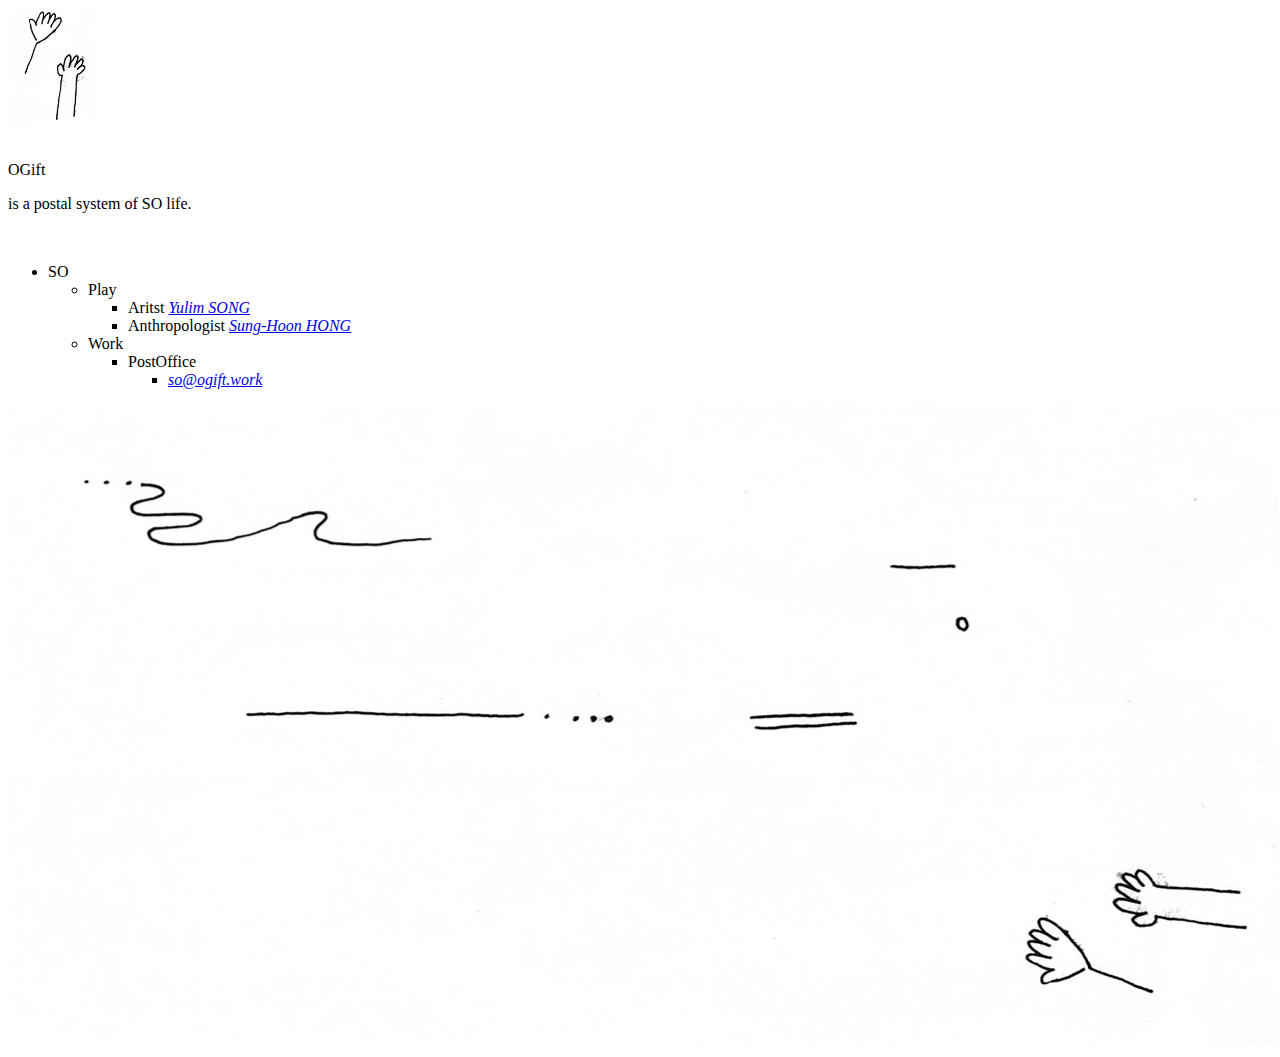
==== index.html @ c071ee41 "Update index.html" ====
<!DOCTYPE html>
<html>
  <head>
    <meta charset="utf-8">
    <title>OGift SO</title>
  </head>
  <body>
    <img src="images/hands.png" width=90>

    <br>
    <br>
    <p>OGift</p> 
    <p>is a postal system of SO life.</p>
    
    <br>
    <ul>
      <li>SO 
        <ul>
          <li>Play
            <ul>
              <li>Aritst <a href="https://yulim.studio/"><i>Yulim SONG</i></a></li>
              <li>Anthropologist <a href="http://oiieei.net/"><i>Sung-Hoon HONG</i></a></li>
            </ul>
          </li>
          <li>Work
            <ul>
              <li>PostOffice 
                <ul>
                  <li><a href="mailto:so@ogift.work"><i>so@ogift.work</i></a></li>
                </ul>
              </li>
            </ul>
          </li>
        </ul>
      </li>
    </ul>
    
    <img src="images/so.png" alt="SO signature" />
  </body>
</html>
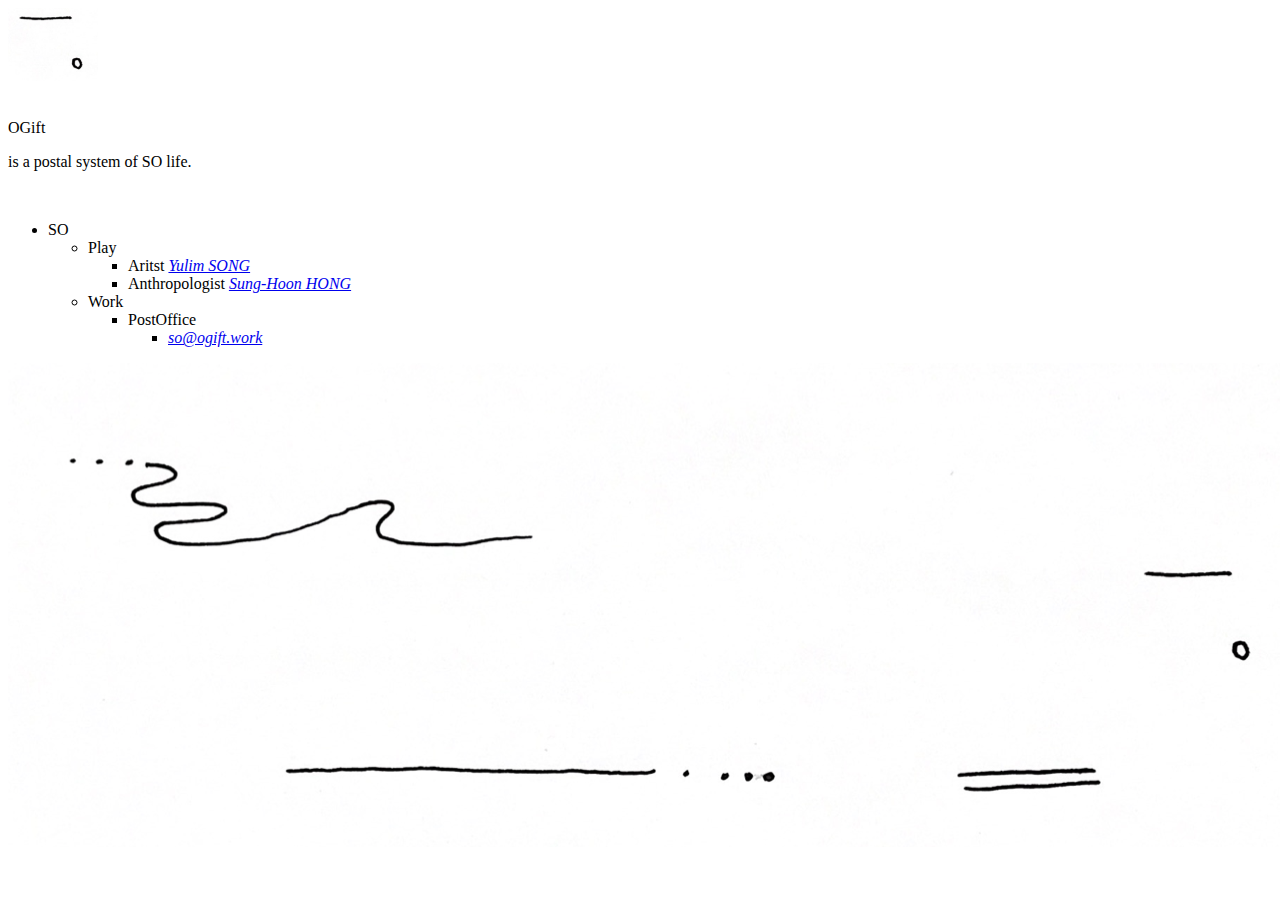
==== commit 48946e09: "Update index.html" ====
--- a/index.html
+++ b/index.html
@@ -5,7 +5,7 @@
     <title>OGift SO</title>
   </head>
   <body>
-    <img src="images/hands.png" width=90>
+    <img src="images/linedot.png" width=90>
 
     <br>
     <br>
@@ -35,6 +35,6 @@
       </li>
     </ul>
     
-    <img src="images/so.png" alt="SO signature" />
+    <img src="images/lines.png" alt="SO signature" />
   </body>
 </html>
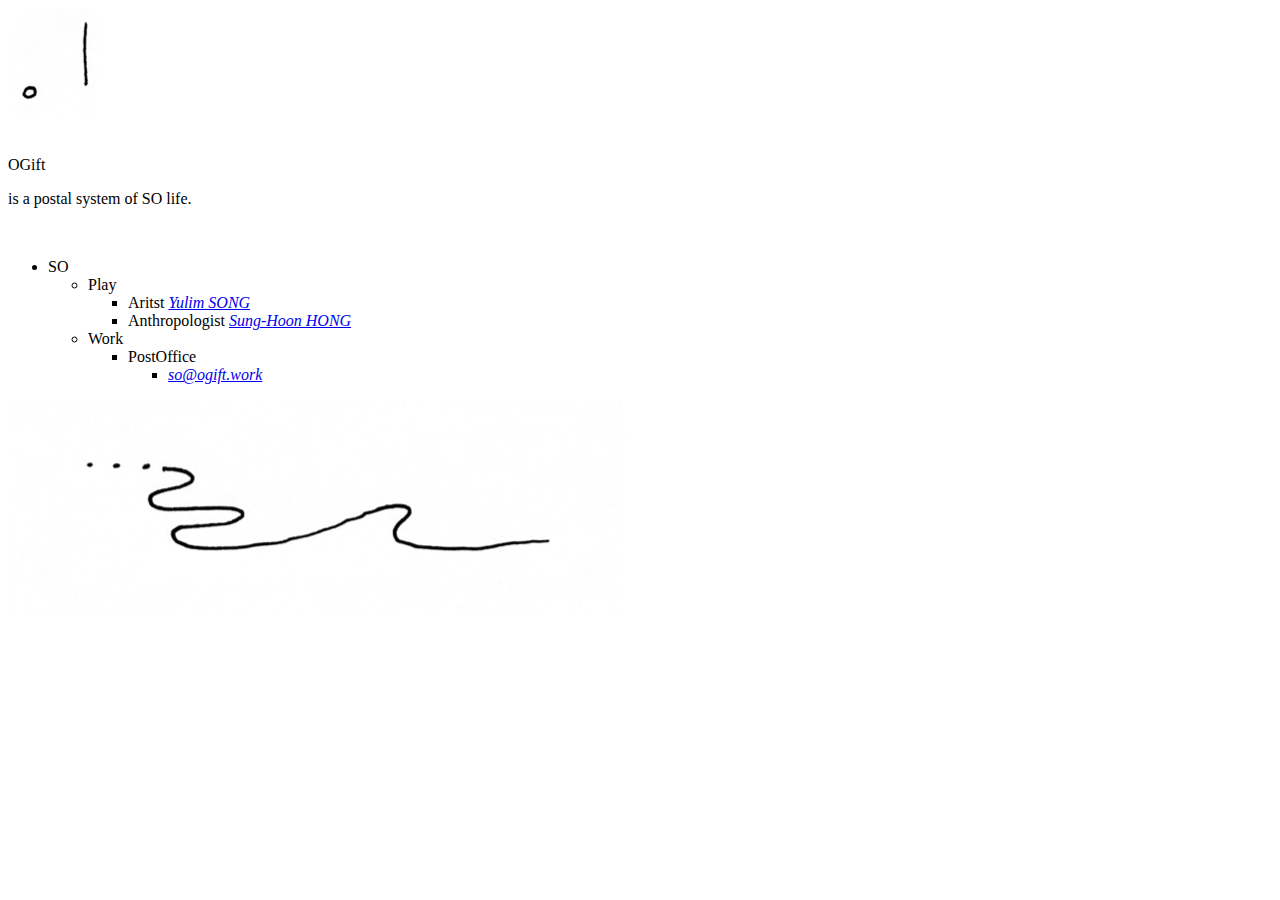
==== commit 7a7897f9: "Update index.html" ====
--- a/index.html
+++ b/index.html
@@ -5,7 +5,7 @@
     <title>OGift SO</title>
   </head>
   <body>
-    <img src="images/linedot.png" width=90>
+    <img src="images/dotline.png" width=90>
 
     <br>
     <br>
@@ -35,6 +35,6 @@
       </li>
     </ul>
     
-    <img src="images/lines.png" alt="SO signature" />
+    <img src="images/line.png" alt="SO signature" />
   </body>
 </html>
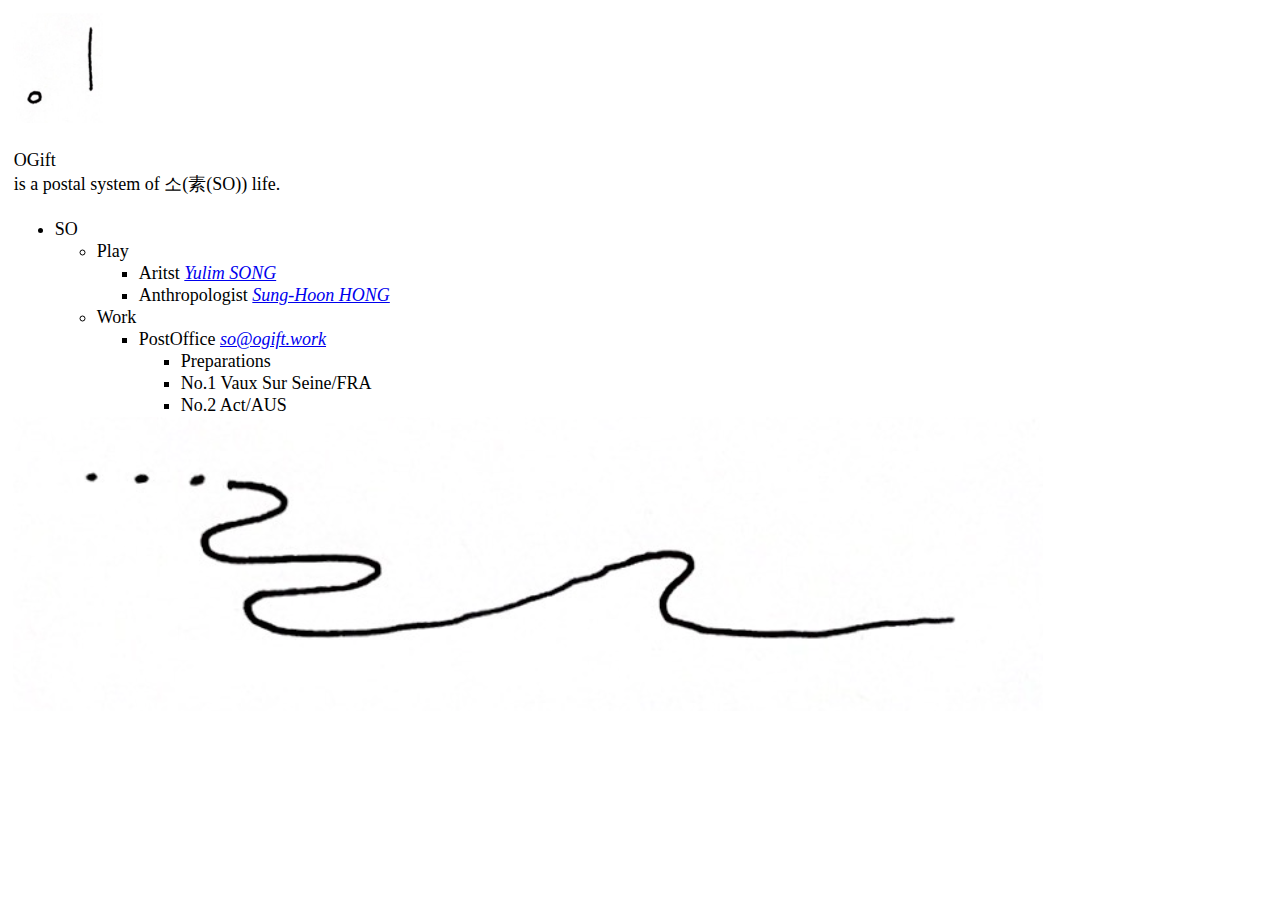
==== commit 9336a85b: "Add files via upload" ====
--- a/index.html
+++ b/index.html
@@ -1,7 +1,13 @@
 <!DOCTYPE html>
 <html>
   <head>
-    <meta charset="utf-8">
+    <meta name="description" content="Ogift. Last updated 22/12/26.">
+    <meta name="keywords" content="Yulim, SungHoon, Art, Anthropology">
+    <meta charset="UTF-8">
+    <meta name="author" content="Yulim&SungHoon">
+    <meta name="viewport" content="width=device-width, initial-scale=1.0">
+    <link rel="stylesheet" href="styles/style.css"> 
+    <link rel="icon" type="image/x-icon" href="images/dotline.png">
     <title>OGift SO</title>
   </head>
   <body>
@@ -10,7 +16,7 @@
     <br>
     <br>
     <p>OGift</p> 
-    <p>is a postal system of SO life.</p>
+    <p>is a postal system of 소(素(SO)) life.</p>
     
     <br>
     <ul>
@@ -24,9 +30,12 @@
           </li>
           <li>Work
             <ul>
-              <li>PostOffice 
+              <li>PostOffice <a href="mailto:so@ogift.work"><i>so@ogift.work</i></a> 
                 <ul>
-                  <li><a href="mailto:so@ogift.work"><i>so@ogift.work</i></a></li>
+		  <li>Preparations</li>
+		  <li>No.1 Vaux Sur Seine/FRA</li>
+		  <li>No.2 Act/AUS</li>
+
                 </ul>
               </li>
             </ul>
@@ -38,3 +47,4 @@
     <img src="images/line.png" alt="SO signature" />
   </body>
 </html>
+
--- a/styles/style.css
+++ b/styles/style.css
@@ -0,0 +1,30 @@
+body 
+{
+	font-family: 'Bitter', serif;
+	font-size: 18px;
+	margin: 1%;
+}
+p 
+{
+	margin: 1px;
+}
+ul
+{
+	margin: 1px;
+}
+li
+{
+	margin: 1px;
+}
+img
+{	
+	max-width: 90%;
+}
+.fix
+{
+    position:fixed;
+    bottom:1%;
+    right:1%;
+    width:30%; 
+}
+
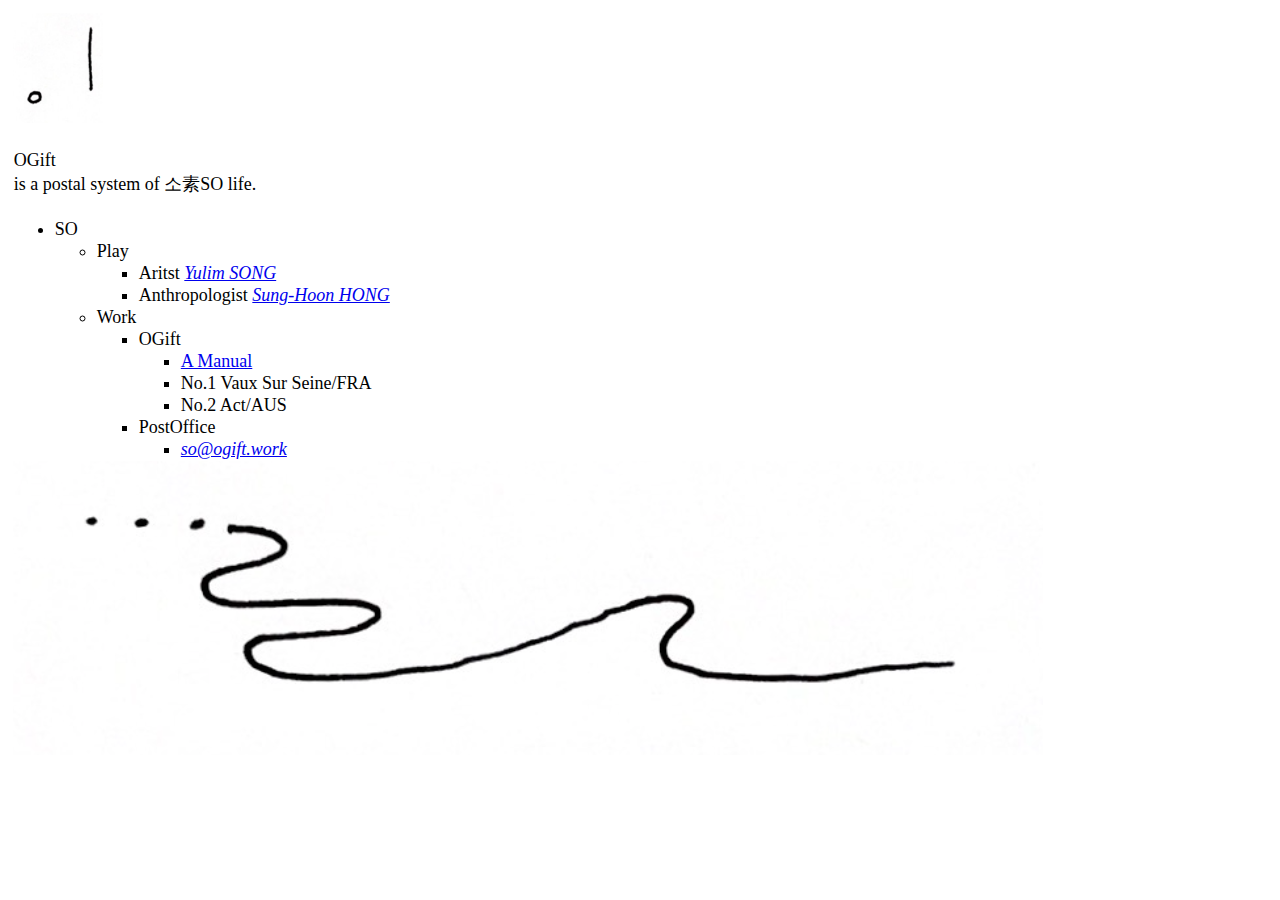
==== commit 8208a1f0: "Add files via upload" ====
--- a/index.html
+++ b/index.html
@@ -16,7 +16,7 @@
     <br>
     <br>
     <p>OGift</p> 
-    <p>is a postal system of 소(素(SO)) life.</p>
+    <p>is a postal system of 소素SO life.</p>
     
     <br>
     <ul>
@@ -24,20 +24,27 @@
         <ul>
           <li>Play
             <ul>
-              <li>Aritst <a href="https://yulim.studio/"><i>Yulim SONG</i></a></li>
-              <li>Anthropologist <a href="http://oiieei.net/"><i>Sung-Hoon HONG</i></a></li>
+              <li>Aritst <a href="https://yulim.studio/" target="_blank" class="cat4"><i>Yulim SONG</i></a></li>
+              <li>Anthropologist <a href="http://oiieei.net/" target="_blank" class="cat4"><i>Sung-Hoon HONG</i></a></li>
             </ul>
           </li>
           <li>Work
             <ul>
-              <li>PostOffice <a href="mailto:so@ogift.work"><i>so@ogift.work</i></a> 
+
+              <li>OGift
                 <ul>
-		  <li>Preparations</li>
+		  <li><a href="ogift/manual/manual.html" target="_blank" class="cat4">A Manual</a></li>
 		  <li>No.1 Vaux Sur Seine/FRA</li>
 		  <li>No.2 Act/AUS</li>
-
                 </ul>
               </li>
+
+	      <li>PostOffice
+	        <ul>
+		  <li><a href="mailto:so@ogift.work"><i>so@ogift.work</i></a></li>
+		</ul>
+              </li>
+
             </ul>
           </li>
         </ul>
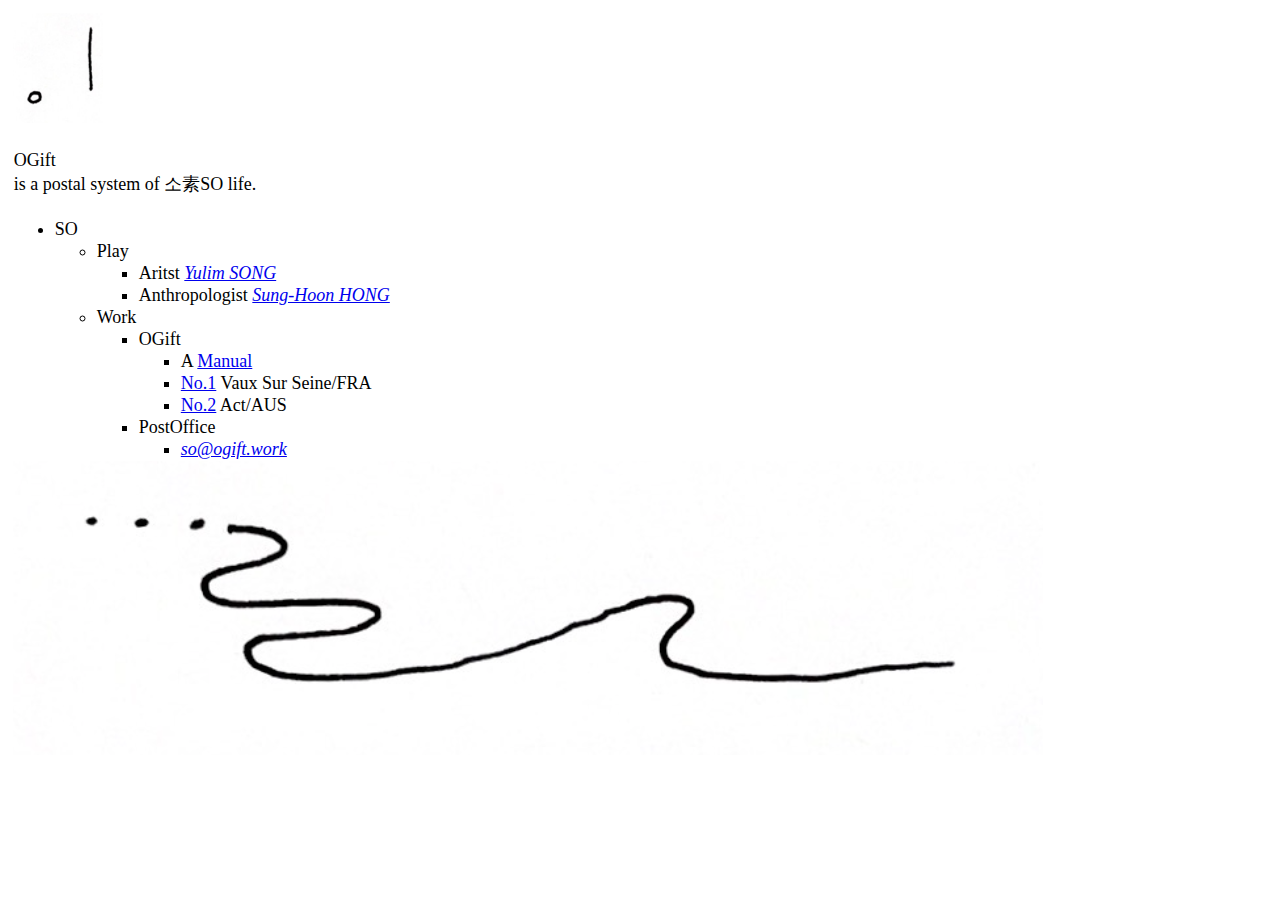
==== commit 78e49395: "Update index.html" ====
--- a/index.html
+++ b/index.html
@@ -33,9 +33,9 @@
 
               <li>OGift
                 <ul>
-		  <li><a href="ogift/manual/manual.html" target="_blank" class="cat4">A Manual</a></li>
-		  <li>No.1 Vaux Sur Seine/FRA</li>
-		  <li>No.2 Act/AUS</li>
+		  <li>A <a href="ogift/manual/manual.html" target="_blank" class="cat4">Manual</a></li>
+		  <li><a href="ogift/first/first.html" target="_blank" class="cat4">No.1</a> Vaux Sur Seine/FRA</li>
+	          <li><a href="ogift/second/second.html" target="_blank" class="cat4">No.2</a> Act/AUS</li>
                 </ul>
               </li>
 
